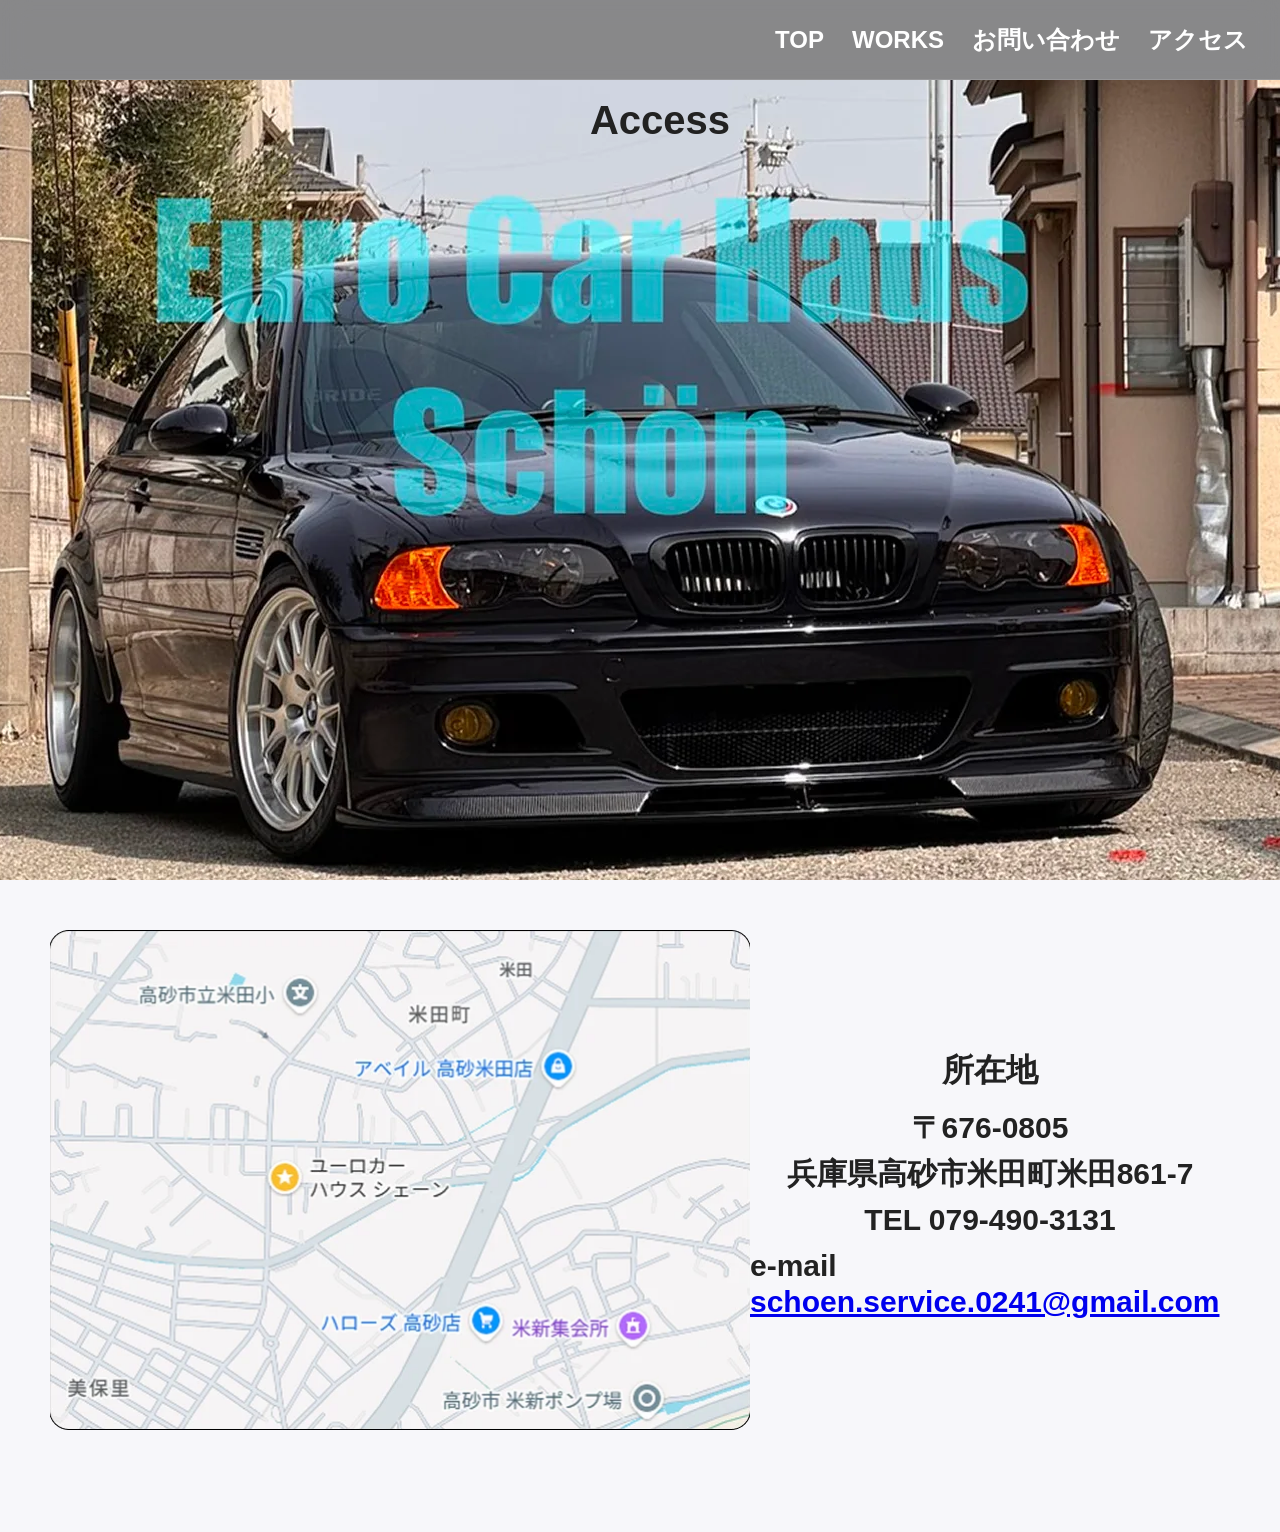
==== access.html @ 85dfd1e8 "backup" ====
<!DOCTYPE html>
<html lang="ja">
    <head>
        <meta charset="UTF-8">
        <meta name="viewport" content="width=device-width, initial-scale=1.0">
        <title>Access | Euro Car Haus Schoen</title>
        <link rel="stylesheet" href="./public/css/common.css">
        <link rel="stylesheet" href="./public/css/hamburger_menu.css">
        <script src="./public/js/header.js" defer></script>
        <script src="./public/js/app.js" defer></script>
    </head>
    <body
        class="content-body"
        data-page-stylesheet="./public/css/access.css"
        data-document-title="Access | Euro Car Haus Schoen"
    >
        <header class="site-header">
            <div id="hamburger-menu-root" class="hamburger-menu" data-include="./parts/hamburger_menu.html"></div>
        </header>
        <main class="content-wrapper">
            <div class="page-slot page-slot--access" data-include="./parts/access-body.html"></div>
        </main>
    </body>
</html>
---- public/css/common.css ----
*,
*::before,
*::after {
    box-sizing: border-box;
}

.button {
    cursor: pointer;
}

.content-body {
    margin: 0;
    padding: 0;
    width: 100%;
    min-height: 100vh;
    font-family: "Noto Sans JP", sans-serif;
    font-weight: 700;
    color: #222;
}

.site-header {
    position: fixed;
    top: 0;
    right: 0;
    left: 0;
    z-index: 1000;
    display: flex;
    align-items: center;
    justify-content: flex-end;
    gap: 15px;
    height: 80px;
    max-height: 80px;
    overflow: hidden;
    padding: 0 22px 0 26px;
    color: #fff;
    background-color: rgba(0, 0, 0, 0.45);
    border-bottom: 1px solid rgba(255, 255, 255, 0.12);
    -webkit-backdrop-filter: blur(14px);
    backdrop-filter: blur(14px);
}

@supports not ((-webkit-backdrop-filter: blur(1px)) or (backdrop-filter: blur(1px))) {
    .site-header {
        background-color: rgba(0, 0, 0, 0.82);
    }
}

@media (min-width: 1024px) {
    .site-header {
        width: 100%;
        padding: 0 32px;
    }
}

.content-wrapper {
    width: 100%;
    min-height: 100vh;
    background-color: #F7F7FA;
    display: flex;
    flex-direction: column;
    align-items: center;
    justify-content: flex-start;
    padding-top: 80px;
    padding-bottom: 48px;
}

/* parts 差し込み枠: 共通レイアウト */
.page-slot {
    display: flex;
    flex-direction: column;
    align-items: center;
    justify-content: flex-start;
    width: 100%;
}
---- public/css/hamburger_menu.css ----
/* 狭い画面: ヘッダー内のハンバーガー位置だけ微調整（すりガラスバー本体は common.css） */
@media (max-width: 1023px) {
    .site-header {
        padding: 0 16px;
    }
}

.hamburger-menu {
    font-family: "Yu Gothic", "Hiragino Kaku Gothic ProN", sans-serif;
    color: #fff;
    -webkit-tap-highlight-color: transparent;
}

.hamburger-menu .hamburger-button {
    width: 60px;
    height: 60px;
    border: 0;
    border-radius: 8px;
    background: rgba(255, 255, 255, 0.14);
    display: grid;
    place-content: center;
    gap: 8px;
    -webkit-tap-highlight-color: transparent;
}

.hamburger-menu .hamburger-button:focus {
    outline: none;
}

.hamburger-menu .hamburger-button:focus-visible {
    outline: 2px solid #fff;
    outline-offset: 3px;
}

.hamburger-menu .hamburger-line {
    height: 2px;
    margin-bottom: 5px;
    background: #fff;
    transition: transform 0.2s ease, opacity 0.2s ease;
}

.hamburger-menu .hamburger-line-1 {
    width: 45px;
}

.hamburger-menu .hamburger-line-2 {
    width: 40px;
}

.hamburger-menu .hamburger-line-3 {
    width: 35px;
}

.hamburger-menu .global-nav {
    position: fixed;
    inset: 0;
    display: grid;
    place-content: center;
    gap: 18px;
    background-color: rgba(0, 0, 0, 0.35);
    background-image: linear-gradient(rgba(0, 0, 0, 0.45), rgba(0, 0, 0, 0.45)),
        url("../img/hamburger_menu_back.webp");
    background-position: center, center;
    background-repeat: repeat, repeat;
    background-size: contain, contain;
    -webkit-backdrop-filter: blur(12px);
    backdrop-filter: blur(12px);
    opacity: 0;
    pointer-events: none;
}

.hamburger-menu .global-nav a {
    text-decoration: none;
    color: #fff;
    font-size: clamp(24px, 4vw, 44px);
    text-align: center;
    -webkit-tap-highlight-color: transparent;
}

.hamburger-menu .global-nav a:link,
.hamburger-menu .global-nav a:visited {
    color: #fff;
}

.hamburger-menu .global-nav a:focus {
    outline: none;
}

.hamburger-menu .global-nav a:focus-visible {
    outline: 2px solid #fff;
    outline-offset: 6px;
}

.hamburger-menu .global-nav a:active {
    color: rgba(255, 255, 255, 0.85);
}

.hamburger-menu .global-nav.is-open {
    opacity: 1;
    pointer-events: auto;
}

@media (min-width: 1024px) {
    .hamburger-menu {
        display: flex;
        flex-direction: row;
        align-items: center;
        justify-content: flex-end;
        gap: 28px;
    }

    .hamburger-menu .hamburger-button {
        display: none;
    }

    .hamburger-menu .global-nav {
        position: static;
        inset: auto;
        display: flex;
        flex-direction: row;
        flex-wrap: nowrap;
        align-items: center;
        justify-content: flex-end;
        gap: 28px;
        width: auto;
        height: auto;
        min-height: 0;
        padding: 0;
        opacity: 1;
        pointer-events: auto;
        background: none;
        background-image: none;
        -webkit-backdrop-filter: none;
        backdrop-filter: none;
    }

    .hamburger-menu .global-nav a {
        font-size: 24px;
        text-align: right;
        color: #fff;
        white-space: nowrap;
    }

    .hamburger-menu .global-nav a:link,
    .hamburger-menu .global-nav a:visited {
        color: #fff;
    }

    .hamburger-menu .global-nav a:active {
        color: rgba(255, 255, 255, 0.85);
    }

    .hamburger-menu .global-nav.is-open {
        opacity: 1;
        pointer-events: auto;
    }
}
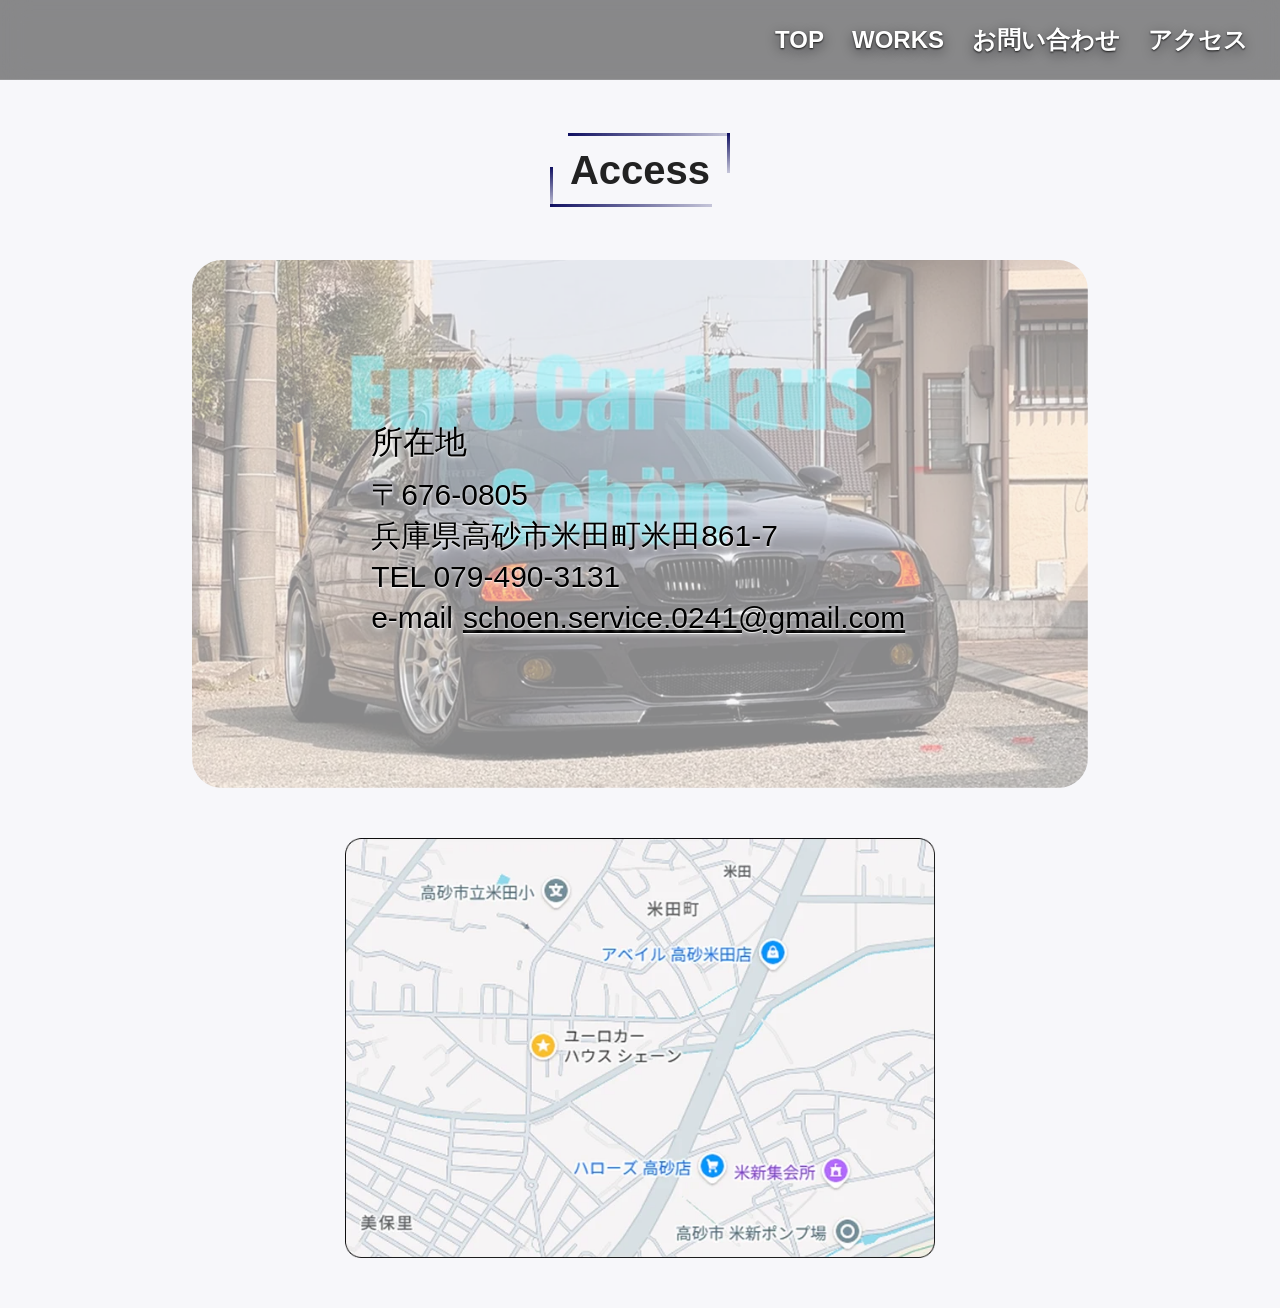
==== commit a9ee8ac1: "canonicalタグを追加してURL重複を解消 Search Consoleで「重複しています。ユーザーにより、正規ページとして 選択されていません」と判定されていた。`/`と`/index.htm" ====
--- a/access.html
+++ b/access.html
@@ -4,6 +4,7 @@
         <meta charset="UTF-8">
         <meta name="viewport" content="width=device-width, initial-scale=1.0">
         <title>Access | Euro Car Haus Schoen</title>
+        <link rel="canonical" href="https://ech-schoen.sakura.ne.jp/access.html">
         <link rel="stylesheet" href="./public/css/common.css">
         <link rel="stylesheet" href="./public/css/hamburger_menu.css">
         <script src="./public/js/header.js" defer></script>
--- a/public/css/common.css
+++ b/public/css/common.css
@@ -4,20 +4,28 @@
     box-sizing: border-box;
 }
 
+html {
+    overflow-x: hidden;
+}
+
 .button {
     cursor: pointer;
 }
 
+/*　body 共通レイアウト */
 .content-body {
     margin: 0;
     padding: 0;
     width: 100%;
-    min-height: 100vh;
+    max-width: 100%;
+    overflow-x: hidden;
     font-family: "Noto Sans JP", sans-serif;
     font-weight: 700;
     color: #222;
+    box-sizing: border-box;
 }
 
+/* ヘッダー */
 .site-header {
     position: fixed;
     top: 0;
@@ -30,38 +38,44 @@
     gap: 15px;
     height: 80px;
     max-height: 80px;
-    overflow: hidden;
-    padding: 0 22px 0 26px;
+    overflow: visible;
+    padding-left: max(26px, env(safe-area-inset-left, 0px));
+    padding-right: max(22px, env(safe-area-inset-right, 0px));
     color: #fff;
     background-color: rgba(0, 0, 0, 0.45);
     border-bottom: 1px solid rgba(255, 255, 255, 0.12);
     -webkit-backdrop-filter: blur(14px);
     backdrop-filter: blur(14px);
+    width: 100%;
+    max-width: 100%;
 }
 
+/* ヘッダー 背景透過 */
 @supports not ((-webkit-backdrop-filter: blur(1px)) or (backdrop-filter: blur(1px))) {
     .site-header {
         background-color: rgba(0, 0, 0, 0.82);
     }
 }
 
-@media (min-width: 1024px) {
+/* ヘッダー レスポンシブ */
+@media (min-width: 1025px) {
     .site-header {
         width: 100%;
-        padding: 0 32px;
+        padding-left: max(32px, env(safe-area-inset-left, 0px));
+        padding-right: max(32px, env(safe-area-inset-right, 0px));
     }
 }
 
 .content-wrapper {
     width: 100%;
-    min-height: 100vh;
+    height: 100%;
+    min-height: 0;
     background-color: #F7F7FA;
     display: flex;
     flex-direction: column;
     align-items: center;
-    justify-content: flex-start;
+    justify-content: center;
     padding-top: 80px;
-    padding-bottom: 48px;
 }
 
 /* parts 差し込み枠: 共通レイアウト */
@@ -71,5 +85,109 @@
     align-items: center;
     justify-content: flex-start;
     width: 100%;
+    height: 100%;
+    min-height: calc(100vh - 80px);
+    min-height: calc(100dvh - 80px);
 }
 
+/* 各ページtitle 共通レイアウト */
+.content-title {
+    --title-line-grad-1: rgba(3, 3, 88, 0.95);
+    --title-line-grad-2: rgba(3, 3, 88, 0.2);
+    position: relative;
+    width: max-content;
+    font-size: 40px;
+    height: 80px;
+    line-height: 80px;
+    margin: 50px auto;
+    padding: 0 20px;
+    text-align: center;
+    animation: slideIn 1s cubic-bezier(0.25, 1, 0.5, 1) forwards;
+}
+
+/* 各ページtitle 外側ライン　左下: 横は左から長く、上への縦は短い */
+.content-title::before {
+    content: "";
+    position: absolute;
+    left: 0;
+    bottom: 0.2rem;
+    width: 90%;
+    height: 50%;
+    border: none;
+    background:
+        linear-gradient(180deg, var(--title-line-grad-1), var(--title-line-grad-2)) 0 0 / 3px 100% no-repeat,
+        linear-gradient(90deg, var(--title-line-grad-1), var(--title-line-grad-2)) 0 100% / 100% 3px no-repeat;
+    box-sizing: border-box;
+    transform-origin: left bottom;
+    transform: scale(0, 0);
+    opacity: 0;
+    pointer-events: none;
+    animation: lineCornerBL 1s cubic-bezier(0.25, 1, 0.5, 1) forwards;
+}
+
+/* 各ページtitle 外側ライン　右上: 横は右から長く、下への縦は短い */
+.content-title::after {
+    content: "";
+    position: absolute;
+    right: 0;
+    top: 0.2rem;
+    width: 90%;
+    height: 50%;
+    border: none;
+    background:
+        linear-gradient(90deg, var(--title-line-grad-1), var(--title-line-grad-2)) 0 0 / 100% 3px no-repeat,
+        linear-gradient(180deg, var(--title-line-grad-1), var(--title-line-grad-2)) 100% 0 / 3px 100% no-repeat;
+    box-sizing: border-box;
+    transform-origin: right top;
+    transform: scale(0, 0);
+    opacity: 0;
+    pointer-events: none;
+    animation: lineCornerTR 1s cubic-bezier(0.25, 1, 0.5, 1) forwards;
+}
+
+/* 各ページtitle アニメーション */
+@keyframes slideIn {
+    0% {
+        transform: translateX(180px);
+        opacity: 0;
+    }
+    100% {
+        transform: translateX(0);
+    }
+    40%,100% {
+        opacity: 1;
+    }
+}
+
+/* 各ページtitle 外側ライン　右上 アニメーション */
+@keyframes lineCornerTR {
+    0% {
+        transform: scale(0, 0);
+        opacity: 0;
+    }
+    100% {
+        transform: scale(1, 1);
+        opacity: 1;
+    }
+}
+
+/* 各ページtitle 外側ライン　左下 アニメーション */
+@keyframes lineCornerBL {
+    0% {
+        transform: scale(0, 0);
+        opacity: 0;
+    }
+    100% {
+        transform: scale(1, 1);
+        opacity: 1;
+    }
+}
+
+/* 各ページtitle レスポンシブ */
+@media screen and (max-width: 539px) {
+    .content-title {
+        font-size: 24px;
+        height: 60px;
+        line-height: 60px;
+    }
+}
--- a/public/css/hamburger_menu.css
+++ b/public/css/hamburger_menu.css
@@ -1,25 +1,35 @@
 /* 狭い画面: ヘッダー内のハンバーガー位置だけ微調整（すりガラスバー本体は common.css） */
-@media (max-width: 1023px) {
+@media (max-width: 1024px) {
     .site-header {
-        padding: 0 16px;
+        padding-left: max(16px, env(safe-area-inset-left, 0px));
+        padding-right: max(16px, env(safe-area-inset-right, 0px));
+    }
+
+    .site-header.is-menu-open {
+        background-color: transparent;
+        border-bottom-color: transparent;
+        -webkit-backdrop-filter: none;
+        backdrop-filter: none;
     }
 }
 
+/* ハンバーガーメニュー */
 .hamburger-menu {
     font-family: "Yu Gothic", "Hiragino Kaku Gothic ProN", sans-serif;
     color: #fff;
     -webkit-tap-highlight-color: transparent;
 }
 
+/* ハンバーガーメニュー button */
 .hamburger-menu .hamburger-button {
     width: 60px;
     height: 60px;
     border: 0;
     border-radius: 8px;
-    background: rgba(255, 255, 255, 0.14);
+    background: rgba(248, 247, 247, 0.14);
     display: grid;
     place-content: center;
-    gap: 8px;
+    gap: 13px;
     -webkit-tap-highlight-color: transparent;
 }
 
@@ -34,7 +44,6 @@
 
 .hamburger-menu .hamburger-line {
     height: 2px;
-    margin-bottom: 5px;
     background: #fff;
     transition: transform 0.2s ease, opacity 0.2s ease;
 }
@@ -54,17 +63,17 @@
 .hamburger-menu .global-nav {
     position: fixed;
     inset: 0;
+    z-index: 1200;
     display: grid;
     place-content: center;
     gap: 18px;
-    background-color: rgba(0, 0, 0, 0.35);
-    background-image: linear-gradient(rgba(0, 0, 0, 0.45), rgba(0, 0, 0, 0.45)),
-        url("../img/hamburger_menu_back.webp");
-    background-position: center, center;
-    background-repeat: repeat, repeat;
-    background-size: contain, contain;
-    -webkit-backdrop-filter: blur(12px);
-    backdrop-filter: blur(12px);
+    background-color: rgba(0,0,0,0.9);
+    background-image: url("../img/hamburger_menu_back.webp");
+    background-position: center;
+    background-repeat: repeat;
+    background-size: contain;
+    -webkit-backdrop-filter: none;
+    backdrop-filter: none;
     opacity: 0;
     pointer-events: none;
 }
@@ -74,6 +83,9 @@
     color: #fff;
     font-size: clamp(24px, 4vw, 44px);
     text-align: center;
+    text-shadow:
+        0 1px 2px rgba(0, 0, 0, 0.8),
+        0 4px 14px rgba(0, 0, 0, 0.55);
     -webkit-tap-highlight-color: transparent;
 }
 
@@ -100,7 +112,7 @@
     pointer-events: auto;
 }
 
-@media (min-width: 1024px) {
+@media (min-width: 1025px) {
     .hamburger-menu {
         display: flex;
         flex-direction: row;
